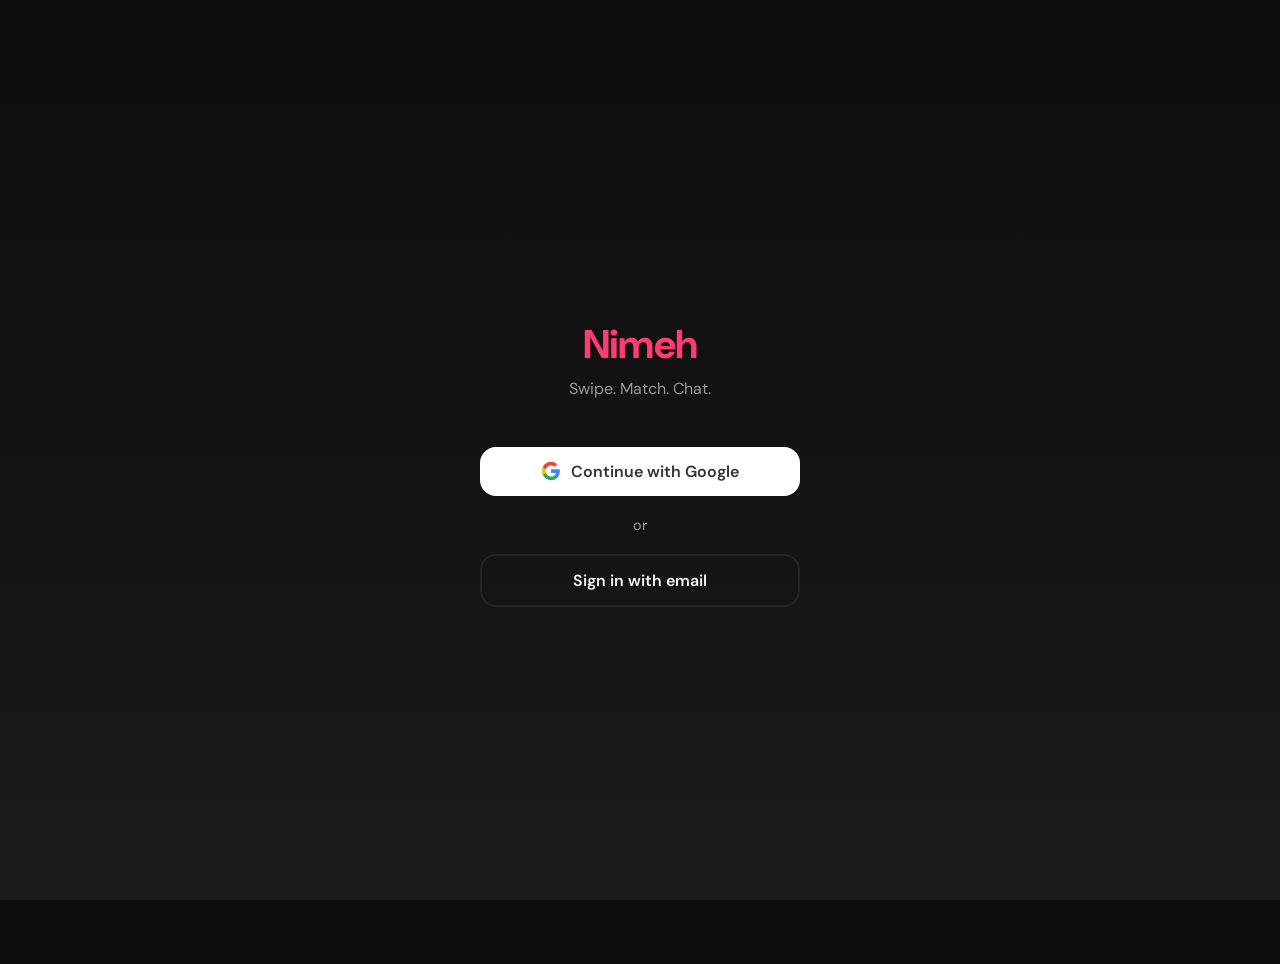
==== index.html @ 1faec0a6 "Update index.html" ====
<!DOCTYPE html>
<html lang="en">
<head>
  <meta charset="UTF-8" />
  <meta name="viewport" content="width=device-width, initial-scale=1.0, maximum-scale=1.0, user-scalable=no" />
  <meta name="theme-color" content="#fe3c72" />
  <title>Nimeh â€” Dating</title>
  <link rel="preconnect" href="https://fonts.googleapis.com" />
  <link rel="preconnect" href="https://fonts.gstatic.com" crossorigin />
  <link href="https://fonts.googleapis.com/css2?family=DM+Sans:wght@400;500;600;700&display=swap" rel="stylesheet" />
  <link rel="stylesheet" href="css/styles.css" />
</head>
<body>
  <!-- Auth screens (shown when not logged in) -->
  <div id="auth-screen" class="screen active">
    <div class="auth-hero">
      <div class="logo">Nimeh</div>
      <p class="tagline">Swipe. Match. Chat.</p>
    </div>
    <div class="auth-actions">
      <button id="btn-google" class="btn btn-google">
        <span class="icon-google"></span> Continue with Google
      </button>
      <div class="divider">or</div>
      <button id="btn-email-toggle" class="btn btn-outline">Sign in with email</button>
      <div id="email-form" class="email-form hidden">
        <input type="email" id="input-email" placeholder="Email" autocomplete="email" />
        <input type="password" id="input-password" placeholder="Password" autocomplete="current-password" />
        <button id="btn-signin" class="btn btn-primary">Sign in</button>
        <button id="btn-signup" class="btn btn-secondary">Create account</button>
      </div>
    </div>
  </div>

  <!-- Main app (shown when logged in) -->
  <div id="app-screen" class="screen">
    <main id="main-content" class="main-content">
      <!-- Home / Discover -->
      <section id="view-discover" class="view active">
        <header class="view-header">
          <h1>Discover</h1>
        </header>
        <div id="discover-stack" class="card-stack"></div>
        <div id="discover-empty" class="empty-state hidden">
          <p>No more profiles right now. Check back later!</p>
        </div>
        <div class="action-buttons">
          <button id="btn-skip" class="btn-circle btn-skip" title="Skip">âœ•</button>
          <button id="btn-superlike" class="btn-circle btn-superlike" title="Super Like">â­</button>
          <button id="btn-like" class="btn-circle btn-like" title="Like">â¤ï¸</button>
        </div>
      </section>

      <!-- Matches -->
      <section id="view-matches" class="view">
        <header class="view-header">
          <h1>Matches</h1>
        </header>
        <div id="matches-list" class="matches-list"></div>
        <div id="matches-empty" class="empty-state">
          <p>Your matches will appear here.</p>
        </div>
      </section>

      <!-- Chat -->
      <section id="view-chat" class="view">
        <header class="view-header chat-header">
          <button id="chat-back" class="btn-back hidden">â†</button>
          <h1 id="chat-title">Chat</h1>
        </header>
        <div id="chat-list-container" class="chat-list-container">
          <div id="chat-list" class="chat-list"></div>
          <div id="chat-list-empty" class="empty-state">
            <p>Start a conversation from Matches.</p>
          </div>
        </div>
        <div id="chat-room" class="chat-room hidden">
          <div id="chat-messages" class="chat-messages"></div>
          <div class="chat-input-wrap">
            <input type="text" id="chat-input" placeholder="Type a message..." maxlength="500" />
            <button id="chat-send" class="btn-send">Send</button>
          </div>
        </div>
      </section>

      <!-- Profile -->
      <section id="view-profile" class="view">
        <header class="view-header">
          <h1>Profile</h1>
        </header>
        <div id="profile-content" class="profile-content">
          <div class="profile-photo-wrap">
            <img id="profile-photo" src="" alt="Your photo" />
            <button id="btn-edit-photo" class="btn-edit-photo">Edit photo</button>
          </div>
          <div class="profile-info">
            <h2 id="profile-name">â€”</h2>
            <p id="profile-age">â€”</p>
            <p id="profile-bio" class="profile-bio">â€”</p>
            <div id="profile-interests" class="profile-interests"></div>
          </div>
          <button id="btn-edit-profile" class="btn btn-outline">Edit profile</button>
          <button id="btn-signout" class="btn btn-ghost">Sign out</button>
        </div>
        <div id="edit-profile-modal" class="modal hidden">
          <div class="modal-content">
            <h3>Edit profile</h3>
            <input type="text" id="edit-displayName" placeholder="Display name" />
            <input type="number" id="edit-age" placeholder="Age" min="18" max="120" />
            <textarea id="edit-bio" placeholder="Bio" rows="4"></textarea>
            <input type="text" id="edit-interests" placeholder="Interests (comma separated)" />
            <div class="modal-actions">
              <button id="edit-cancel" class="btn btn-ghost">Cancel</button>
              <button id="edit-save" class="btn btn-primary">Save</button>
            </div>
          </div>
        </div>
      </section>
    </main>

    <nav class="bottom-nav">
      <button data-view="discover" class="nav-item active" title="Discover">
        <span class="nav-icon">ðŸ”¥</span>
        <span class="nav-label">Discover</span>
      </button>
      <button data-view="matches" class="nav-item" title="Matches">
        <span class="nav-icon">ðŸ’¬</span>
        <span class="nav-label">Matches</span>
      </button>
      <button data-view="chat" class="nav-item" title="Chat">
        <span class="nav-icon">âœ‰ï¸</span>
        <span class="nav-label">Chat</span>
      </button>
      <button data-view="profile" class="nav-item" title="Profile">
        <span class="nav-icon">ðŸ‘¤</span>
        <span class="nav-label">Profile</span>
      </button>
    </nav>
  </div>

  <!-- Match popup -->
  <div id="match-popup" class="match-popup hidden">
    <div class="match-popup-content">
      <h2>It's a Match!</h2>
      <p id="match-popup-name">â€”</p>
      <button id="match-popup-close" class="btn btn-primary">Say hi</button>
    </div>
  </div>

  <!-- Toast for notifications -->
  <div id="toast" class="toast hidden"></div>

  <input type="file" id="photo-input" accept="image/*" class="hidden" />

  <script type="module" src="js/app.js"></script>
</body>
</html>
---- css/styles.css ----
/* Nimeh — Mobile-first dating app */
:root {
  --primary: #fe3c72;
  --primary-dark: #e62e5f;
  --superlike: #00d4ff;
  --bg: #0d0d0d;
  --surface: #1a1a1a;
  --surface-2: #252525;
  --text: #f5f5f5;
  --text-muted: #999;
  --radius: 16px;
  --radius-sm: 12px;
  --shadow: 0 4px 24px rgba(0,0,0,0.4);
  --nav-height: 64px;
  --safe-bottom: env(safe-area-inset-bottom, 0);
}

* {
  box-sizing: border-box;
  margin: 0;
  padding: 0;
}

html, body {
  height: 100%;
  font-family: 'DM Sans', -apple-system, BlinkMacSystemFont, sans-serif;
  background: var(--bg);
  color: var(--text);
  -webkit-font-smoothing: antialiased;
  overflow-x: hidden;
  touch-action: pan-y pinch-zoom;
}

body {
  padding-bottom: calc(var(--nav-height) + var(--safe-bottom));
}

/* Screens */
.screen {
  display: none;
  min-height: 100vh;
  flex-direction: column;
}
.screen.active {
  display: flex;
}

#app-screen.active {
  display: flex;
  flex-direction: column;
}

.main-content {
  flex: 1;
  overflow: hidden;
  display: flex;
  flex-direction: column;
}

/* Views */
.view {
  display: none;
  flex: 1;
  flex-direction: column;
  overflow: hidden;
  padding: 0 16px;
}
.view.active {
  display: flex;
}

.view-header {
  padding: 16px 0 12px;
  flex-shrink: 0;
}
.view-header h1 {
  font-size: 1.5rem;
  font-weight: 700;
}
.chat-header {
  display: flex;
  align-items: center;
  gap: 8px;
}
.btn-back {
  background: none;
  border: none;
  color: var(--text);
  font-size: 1.25rem;
  padding: 8px;
  cursor: pointer;
}

/* Auth */
#auth-screen {
  min-height: 100vh;
  padding: 48px 24px 24px;
  justify-content: center;
  align-items: center;
  background: linear-gradient(180deg, var(--bg) 0%, var(--surface) 100%);
}
.auth-hero {
  text-align: center;
  margin-bottom: 48px;
}
.logo {
  font-size: 2.5rem;
  font-weight: 700;
  color: var(--primary);
  letter-spacing: -0.02em;
}
.tagline {
  color: var(--text-muted);
  margin-top: 8px;
  font-size: 1rem;
}
.auth-actions {
  width: 100%;
  max-width: 320px;
}
.btn {
  width: 100%;
  padding: 14px 20px;
  border-radius: var(--radius);
  font-size: 1rem;
  font-weight: 600;
  border: none;
  cursor: pointer;
  transition: transform 0.1s, opacity 0.2s;
  font-family: inherit;
}
.btn:active {
  transform: scale(0.98);
}
.btn-google {
  background: #fff;
  color: #333;
  display: flex;
  align-items: center;
  justify-content: center;
  gap: 10px;
}
.icon-google {
  width: 20px;
  height: 20px;
  background: url("data:image/svg+xml,%3Csvg xmlns='http://www.w3.org/2000/svg' viewBox='0 0 24 24'%3E%3Cpath fill='%234285F4' d='M22.56 12.25c0-.78-.07-1.53-.2-2.25H12v4.26h5.92c-.26 1.37-1.04 2.53-2.21 3.31v2.77h3.57c2.08-1.92 3.28-4.74 3.28-8.09z'/%3E%3Cpath fill='%2334A853' d='M12 23c2.97 0 5.46-.98 7.28-2.66l-3.57-2.77c-.98.66-2.23 1.06-3.71 1.06-2.86 0-5.29-1.93-6.16-4.53H2.18v2.84C3.99 20.53 7.7 23 12 23z'/%3E%3Cpath fill='%23FBBC05' d='M5.84 14.09c-.22-.66-.35-1.36-.35-2.09s.13-1.43.35-2.09V7.07H2.18C1.43 8.55 1 10.22 1 12s.43 3.45 1.18 4.93l2.85-2.22.81-.62z'/%3E%3Cpath fill='%23EA4335' d='M12 5.38c1.62 0 3.06.56 4.21 1.64l3.15-3.15C17.45 2.09 14.97 1 12 1 7.7 1 3.99 3.47 2.18 7.07l3.66 2.84c.87-2.6 3.3-4.53 6.16-4.53z'/%3E%3C/svg%3E") center/contain no-repeat;
}
.btn-outline {
  background: transparent;
  color: var(--text);
  border: 2px solid var(--surface-2);
}
.btn-primary {
  background: var(--primary);
  color: #fff;
}
.btn-secondary {
  background: var(--surface-2);
  color: var(--text);
  margin-top: 8px;
}
.btn-ghost {
  background: transparent;
  color: var(--text-muted);
  margin-top: 12px;
}
.divider {
  text-align: center;
  color: var(--text-muted);
  margin: 20px 0;
  font-size: 0.9rem;
}
.email-form {
  display: flex;
  flex-direction: column;
  gap: 10px;
  margin-top: 12px;
}
.email-form input {
  padding: 14px 16px;
  border-radius: var(--radius-sm);
  border: 1px solid var(--surface-2);
  background: var(--surface);
  color: var(--text);
  font-size: 1rem;
  font-family: inherit;
}
.email-form input::placeholder {
  color: var(--text-muted);
}
.hidden {
  display: none !important;
}

/* Discover — card stack */
.card-stack {
  flex: 1;
  position: relative;
  min-height: 380px;
  margin: 0 -8px;
}
.discover-card {
  position: absolute;
  left: 50%;
  top: 0;
  transform: translateX(-50%);
  width: calc(100% - 16px);
  max-width: 340px;
  height: 420px;
  border-radius: var(--radius);
  overflow: hidden;
  background: var(--surface);
  box-shadow: var(--shadow);
  transition: transform 0.2s ease, opacity 0.2s ease;
  cursor: grab;
  user-select: none;
  touch-action: none;
}
.discover-card:active {
  cursor: grabbing;
}
.discover-card.swipe-left {
  transform: translateX(-120%) rotate(-15deg);
  opacity: 0;
}
.discover-card.swipe-right {
  transform: translateX(120%) rotate(15deg);
  opacity: 0;
}
.discover-card .card-photo {
  width: 100%;
  height: 100%;
  object-fit: cover;
  background: var(--surface-2);
}
.discover-card .card-gradient {
  position: absolute;
  bottom: 0;
  left: 0;
  right: 0;
  height: 50%;
  background: linear-gradient(transparent, rgba(0,0,0,0.85));
  pointer-events: none;
}
.discover-card .card-info {
  position: absolute;
  bottom: 20px;
  left: 16px;
  right: 16px;
  color: #fff;
}
.discover-card .card-name {
  font-size: 1.4rem;
  font-weight: 700;
}
.discover-card .card-meta {
  font-size: 0.9rem;
  opacity: 0.9;
  margin-top: 4px;
}
.overlay-like, .overlay-skip {
  position: absolute;
  top: 24px;
  font-size: 3rem;
  font-weight: 800;
  text-transform: uppercase;
  letter-spacing: 4px;
  opacity: 0;
  transition: opacity 0.15s;
  pointer-events: none;
}
.overlay-like {
  left: 24px;
  color: #4ade80;
  text-shadow: 0 0 20px rgba(74,222,128,0.5);
}
.overlay-skip {
  right: 24px;
  color: #f87171;
  text-shadow: 0 0 20px rgba(248,113,113,0.5);
}
.discover-card.dragging-right .overlay-like { opacity: 0.9; }
.discover-card.dragging-left .overlay-skip { opacity: 0.9; }

.empty-state {
  flex: 1;
  display: flex;
  align-items: center;
  justify-content: center;
  padding: 24px;
  color: var(--text-muted);
  text-align: center;
}

/* Action buttons */
.action-buttons {
  display: flex;
  justify-content: center;
  align-items: center;
  gap: 24px;
  padding: 20px 0 24px;
  flex-shrink: 0;
}
.btn-circle {
  width: 64px;
  height: 64px;
  border-radius: 50%;
  border: none;
  font-size: 1.6rem;
  cursor: pointer;
  transition: transform 0.1s;
  display: flex;
  align-items: center;
  justify-content: center;
  box-shadow: var(--shadow);
}
.btn-circle:active {
  transform: scale(0.92);
}
.btn-skip {
  background: #fff;
  color: #f87171;
  box-shadow: 0 2px 12px rgba(248,113,113,0.3);
}
.btn-superlike {
  background: var(--superlike);
  color: #000;
  font-size: 1.8rem;
  width: 56px;
  height: 56px;
}
.btn-like {
  background: var(--primary);
  color: #fff;
  box-shadow: 0 2px 12px rgba(254,60,114,0.4);
}

/* Matches list */
.matches-list {
  flex: 1;
  overflow-y: auto;
  display: flex;
  flex-direction: column;
  gap: 12px;
  padding-bottom: 16px;
}
.match-item {
  display: flex;
  align-items: center;
  gap: 14px;
  padding: 12px;
  background: var(--surface);
  border-radius: var(--radius-sm);
  cursor: pointer;
  transition: background 0.2s;
}
.match-item:active {
  background: var(--surface-2);
}
.match-item img {
  width: 56px;
  height: 56px;
  border-radius: 50%;
  object-fit: cover;
  background: var(--surface-2);
}
.match-item .match-name {
  font-weight: 600;
  font-size: 1rem;
}
.match-item .match-time {
  font-size: 0.85rem;
  color: var(--text-muted);
  margin-top: 2px;
}

/* Chat */
.chat-list-container, .chat-room {
  flex: 1;
  display: flex;
  flex-direction: column;
  overflow: hidden;
}
.chat-list {
  flex: 1;
  overflow-y: auto;
  display: flex;
  flex-direction: column;
  gap: 8px;
  padding-bottom: 16px;
}
.chat-item {
  display: flex;
  align-items: center;
  gap: 12px;
  padding: 12px;
  background: var(--surface);
  border-radius: var(--radius-sm);
  cursor: pointer;
}
.chat-item img {
  width: 48px;
  height: 48px;
  border-radius: 50%;
  object-fit: cover;
}
.chat-item .chat-preview {
  flex: 1;
  min-width: 0;
}
.chat-item .chat-preview-name {
  font-weight: 600;
}
.chat-item .chat-preview-msg {
  font-size: 0.9rem;
  color: var(--text-muted);
  white-space: nowrap;
  overflow: hidden;
  text-overflow: ellipsis;
}
.chat-messages {
  flex: 1;
  overflow-y: auto;
  padding: 16px;
  display: flex;
  flex-direction: column;
  gap: 12px;
}
.msg {
  max-width: 80%;
  padding: 10px 14px;
  border-radius: 18px;
  font-size: 0.95rem;
  word-break: break-word;
}
.msg.sent {
  align-self: flex-end;
  background: var(--primary);
  color: #fff;
}
.msg.received {
  align-self: flex-start;
  background: var(--surface-2);
}
.msg .msg-time {
  font-size: 0.75rem;
  opacity: 0.8;
  margin-top: 4px;
}
.chat-input-wrap {
  display: flex;
  gap: 8px;
  padding: 12px 0;
  flex-shrink: 0;
}
.chat-input-wrap input {
  flex: 1;
  padding: 12px 16px;
  border-radius: 24px;
  border: 1px solid var(--surface-2);
  background: var(--surface);
  color: var(--text);
  font-size: 1rem;
  font-family: inherit;
}
.btn-send {
  padding: 12px 20px;
  border-radius: 24px;
  border: none;
  background: var(--primary);
  color: #fff;
  font-weight: 600;
  cursor: pointer;
  font-family: inherit;
}

/* Profile */
.profile-content {
  flex: 1;
  overflow-y: auto;
  padding-bottom: 24px;
}
.profile-photo-wrap {
  position: relative;
  width: 140px;
  height: 140px;
  margin: 0 auto 20px;
}
.profile-photo-wrap img {
  width: 100%;
  height: 100%;
  border-radius: 50%;
  object-fit: cover;
  background: var(--surface-2);
}
.btn-edit-photo {
  position: absolute;
  bottom: 0;
  right: 0;
  width: 40px;
  height: 40px;
  border-radius: 50%;
  border: 2px solid var(--bg);
  background: var(--primary);
  color: #fff;
  font-size: 1rem;
  cursor: pointer;
  display: flex;
  align-items: center;
  justify-content: center;
}
.profile-info {
  text-align: center;
  margin-bottom: 24px;
}
.profile-info h2 {
  font-size: 1.5rem;
  font-weight: 700;
}
.profile-info #profile-age {
  color: var(--text-muted);
  margin-top: 4px;
}
.profile-bio {
  margin-top: 12px;
  color: var(--text-muted);
  line-height: 1.5;
  max-width: 320px;
  margin-left: auto;
  margin-right: auto;
}
.profile-interests {
  display: flex;
  flex-wrap: wrap;
  gap: 8px;
  justify-content: center;
  margin-top: 16px;
}
.profile-interests .tag {
  padding: 6px 12px;
  background: var(--surface-2);
  border-radius: 20px;
  font-size: 0.9rem;
  color: var(--text-muted);
}

/* Modal */
.modal {
  position: fixed;
  inset: 0;
  background: rgba(0,0,0,0.7);
  display: flex;
  align-items: flex-end;
  justify-content: center;
  z-index: 100;
  padding: 0;
}
.modal-content {
  background: var(--surface);
  width: 100%;
  max-height: 85vh;
  overflow-y: auto;
  border-radius: var(--radius) var(--radius) 0 0;
  padding: 24px;
}
.modal-content h3 {
  margin-bottom: 20px;
  font-size: 1.25rem;
}
.modal-content input,
.modal-content textarea {
  width: 100%;
  padding: 12px 16px;
  margin-bottom: 12px;
  border-radius: var(--radius-sm);
  border: 1px solid var(--surface-2);
  background: var(--bg);
  color: var(--text);
  font-size: 1rem;
  font-family: inherit;
}
.modal-content textarea {
  resize: vertical;
  min-height: 80px;
}
.modal-actions {
  display: flex;
  gap: 12px;
  margin-top: 20px;
}
.modal-actions .btn {
  flex: 1;
}

/* Bottom nav */
.bottom-nav {
  position: fixed;
  bottom: 0;
  left: 0;
  right: 0;
  height: calc(var(--nav-height) + var(--safe-bottom));
  padding-bottom: var(--safe-bottom);
  background: var(--surface);
  border-top: 1px solid var(--surface-2);
  display: flex;
  justify-content: space-around;
  align-items: center;
  z-index: 50;
}
.nav-item {
  display: flex;
  flex-direction: column;
  align-items: center;
  gap: 4px;
  background: none;
  border: none;
  color: var(--text-muted);
  font-size: 0.75rem;
  cursor: pointer;
  padding: 8px 16px;
  font-family: inherit;
  transition: color 0.2s;
}
.nav-item.active {
  color: var(--primary);
}
.nav-icon {
  font-size: 1.4rem;
}

/* Match popup */
.match-popup {
  position: fixed;
  inset: 0;
  background: rgba(0,0,0,0.85);
  display: flex;
  align-items: center;
  justify-content: center;
  z-index: 200;
  padding: 24px;
}
.match-popup-content {
  background: var(--surface);
  padding: 32px;
  border-radius: var(--radius);
  text-align: center;
  max-width: 320px;
  width: 100%;
}
.match-popup-content h2 {
  color: var(--primary);
  font-size: 1.75rem;
  margin-bottom: 8px;
}
.match-popup-content p {
  color: var(--text-muted);
  margin-bottom: 24px;
}
.match-popup-content .btn {
  width: 100%;
}

/* Toast */
.toast {
  position: fixed;
  bottom: calc(var(--nav-height) + 24px + var(--safe-bottom));
  left: 50%;
  transform: translateX(-50%);
  background: var(--surface-2);
  color: var(--text);
  padding: 12px 20px;
  border-radius: var(--radius-sm);
  font-size: 0.9rem;
  z-index: 300;
  box-shadow: var(--shadow);
  transition: opacity 0.2s;
}
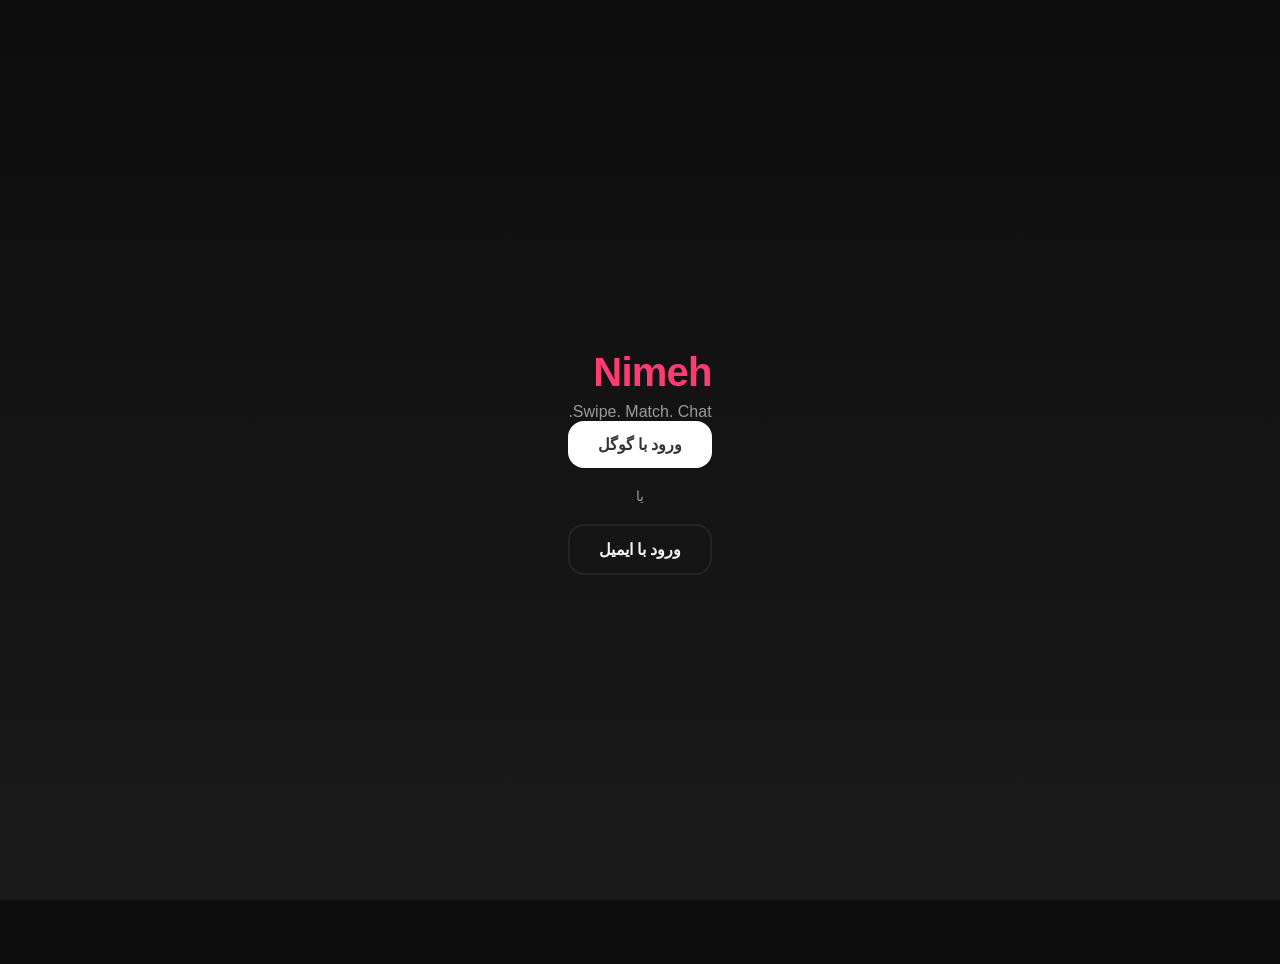
==== commit 3d18ae39: "Update index.html" ====
--- a/index.html
+++ b/index.html
@@ -1,158 +1,115 @@
 <!DOCTYPE html>
-<html lang="en">
+<html lang="fa" dir="rtl">
 <head>
-  <meta charset="UTF-8" />
-  <meta name="viewport" content="width=device-width, initial-scale=1.0, maximum-scale=1.0, user-scalable=no" />
-  <meta name="theme-color" content="#fe3c72" />
-  <title>Nimeh â€” Dating</title>
-  <link rel="preconnect" href="https://fonts.googleapis.com" />
-  <link rel="preconnect" href="https://fonts.gstatic.com" crossorigin />
-  <link href="https://fonts.googleapis.com/css2?family=DM+Sans:wght@400;500;600;700&display=swap" rel="stylesheet" />
-  <link rel="stylesheet" href="css/styles.css" />
+  <meta charset="UTF-8">
+  <meta name="viewport" content="width=device-width, initial-scale=1.0, maximum-scale=1.0, user-scalable=no">
+  <title>Nimeh - Dating App</title>
+  <link rel="stylesheet" href="css/styles.css">
+  <link href="https://fonts.googleapis.com/css2?family=Inter:wght@400;500;600;700&display=swap" rel="stylesheet">
 </head>
 <body>
-  <!-- Auth screens (shown when not logged in) -->
+  <!-- صفحه لاگین -->
   <div id="auth-screen" class="screen active">
-    <div class="auth-hero">
-      <div class="logo">Nimeh</div>
+    <div class="auth-container">
+      <h1 class="logo">Nimeh</h1>
       <p class="tagline">Swipe. Match. Chat.</p>
-    </div>
-    <div class="auth-actions">
-      <button id="btn-google" class="btn btn-google">
-        <span class="icon-google"></span> Continue with Google
-      </button>
-      <div class="divider">or</div>
-      <button id="btn-email-toggle" class="btn btn-outline">Sign in with email</button>
+      <button id="google-login" class="btn btn-google">ورود با گوگل</button>
+      <div class="divider">یا</div>
+      <button id="show-email-form" class="btn btn-outline">ورود با ایمیل</button>
       <div id="email-form" class="email-form hidden">
-        <input type="email" id="input-email" placeholder="Email" autocomplete="email" />
-        <input type="password" id="input-password" placeholder="Password" autocomplete="current-password" />
-        <button id="btn-signin" class="btn btn-primary">Sign in</button>
-        <button id="btn-signup" class="btn btn-secondary">Create account</button>
+        <input type="email" id="email" placeholder="ایمیل">
+        <input type="password" id="password" placeholder="رمز عبور">
+        <button id="email-login" class="btn btn-primary">ورود</button>
+        <button id="email-signup" class="btn btn-secondary">ثبت‌نام</button>
       </div>
     </div>
   </div>
 
-  <!-- Main app (shown when logged in) -->
+  <!-- صفحه اصلی اپلیکیشن -->
   <div id="app-screen" class="screen">
-    <main id="main-content" class="main-content">
-      <!-- Home / Discover -->
-      <section id="view-discover" class="view active">
-        <header class="view-header">
-          <h1>Discover</h1>
-        </header>
-        <div id="discover-stack" class="card-stack"></div>
-        <div id="discover-empty" class="empty-state hidden">
-          <p>No more profiles right now. Check back later!</p>
+    <div class="container">
+      <!-- صفحه کشف (سوایپ) -->
+      <div id="discover-view" class="view active">
+        <div id="card-stack" class="card-stack"></div>
+        <div id="discover-empty" class="empty-state hidden">پروفایل بیشتری وجود ندارد</div>
+        <div class="action-buttons">
+          <button class="action-btn skip" id="skip-btn">✕</button>
+          <button class="action-btn superlike" id="superlike-btn">⭐</button>
+          <button class="action-btn like" id="like-btn">❤️</button>
         </div>
-        <div class="action-buttons">
-          <button id="btn-skip" class="btn-circle btn-skip" title="Skip">âœ•</button>
-          <button id="btn-superlike" class="btn-circle btn-superlike" title="Super Like">â­</button>
-          <button id="btn-like" class="btn-circle btn-like" title="Like">â¤ï¸</button>
-        </div>
-      </section>
+      </div>
 
-      <!-- Matches -->
-      <section id="view-matches" class="view">
-        <header class="view-header">
-          <h1>Matches</h1>
-        </header>
+      <!-- صفحه matches -->
+      <div id="matches-view" class="view">
+        <h2>Matches</h2>
         <div id="matches-list" class="matches-list"></div>
-        <div id="matches-empty" class="empty-state">
-          <p>Your matches will appear here.</p>
-        </div>
-      </section>
+        <div id="matches-empty" class="empty-state">هنوز هیچ match ای ندارید</div>
+      </div>
 
-      <!-- Chat -->
-      <section id="view-chat" class="view">
-        <header class="view-header chat-header">
-          <button id="chat-back" class="btn-back hidden">â†</button>
-          <h1 id="chat-title">Chat</h1>
-        </header>
-        <div id="chat-list-container" class="chat-list-container">
-          <div id="chat-list" class="chat-list"></div>
-          <div id="chat-list-empty" class="empty-state">
-            <p>Start a conversation from Matches.</p>
+      <!-- صفحه چت -->
+      <div id="chat-view" class="view">
+        <div id="chat-list" class="chat-list"></div>
+        <div id="chat-room" class="chat-room hidden">
+          <div class="chat-header">
+            <button id="chat-back" class="back-btn">←</button>
+            <span id="chat-user-name"></span>
+          </div>
+          <div id="chat-messages" class="chat-messages"></div>
+          <div class="chat-input">
+            <input type="text" id="message-input" placeholder="پیام خود را بنویسید...">
+            <button id="send-btn">ارسال</button>
           </div>
         </div>
-        <div id="chat-room" class="chat-room hidden">
-          <div id="chat-messages" class="chat-messages"></div>
-          <div class="chat-input-wrap">
-            <input type="text" id="chat-input" placeholder="Type a message..." maxlength="500" />
-            <button id="chat-send" class="btn-send">Send</button>
-          </div>
+      </div>
+
+      <!-- صفحه پروفایل -->
+      <div id="profile-view" class="view">
+        <div class="profile-card">
+          <img id="profile-photo" class="profile-photo" src="images/default-avatar.png" alt="پروفایل">
+          <h2 id="profile-name">...</h2>
+          <p id="profile-age"></p>
+          <p id="profile-bio"></p>
+          <div id="profile-interests" class="interests"></div>
+          <button id="edit-profile-btn" class="btn btn-outline">ویرایش پروفایل</button>
+          <button id="logout-btn" class="btn btn-ghost">خروج</button>
         </div>
-      </section>
-
-      <!-- Profile -->
-      <section id="view-profile" class="view">
-        <header class="view-header">
-          <h1>Profile</h1>
-        </header>
-        <div id="profile-content" class="profile-content">
-          <div class="profile-photo-wrap">
-            <img id="profile-photo" src="" alt="Your photo" />
-            <button id="btn-edit-photo" class="btn-edit-photo">Edit photo</button>
-          </div>
-          <div class="profile-info">
-            <h2 id="profile-name">â€”</h2>
-            <p id="profile-age">â€”</p>
-            <p id="profile-bio" class="profile-bio">â€”</p>
-            <div id="profile-interests" class="profile-interests"></div>
-          </div>
-          <button id="btn-edit-profile" class="btn btn-outline">Edit profile</button>
-          <button id="btn-signout" class="btn btn-ghost">Sign out</button>
-        </div>
-        <div id="edit-profile-modal" class="modal hidden">
-          <div class="modal-content">
-            <h3>Edit profile</h3>
-            <input type="text" id="edit-displayName" placeholder="Display name" />
-            <input type="number" id="edit-age" placeholder="Age" min="18" max="120" />
-            <textarea id="edit-bio" placeholder="Bio" rows="4"></textarea>
-            <input type="text" id="edit-interests" placeholder="Interests (comma separated)" />
-            <div class="modal-actions">
-              <button id="edit-cancel" class="btn btn-ghost">Cancel</button>
-              <button id="edit-save" class="btn btn-primary">Save</button>
-            </div>
-          </div>
-        </div>
-      </section>
-    </main>
+      </div>
+    </div>
 
     <nav class="bottom-nav">
-      <button data-view="discover" class="nav-item active" title="Discover">
-        <span class="nav-icon">ðŸ”¥</span>
-        <span class="nav-label">Discover</span>
-      </button>
-      <button data-view="matches" class="nav-item" title="Matches">
-        <span class="nav-icon">ðŸ’¬</span>
-        <span class="nav-label">Matches</span>
-      </button>
-      <button data-view="chat" class="nav-item" title="Chat">
-        <span class="nav-icon">âœ‰ï¸</span>
-        <span class="nav-label">Chat</span>
-      </button>
-      <button data-view="profile" class="nav-item" title="Profile">
-        <span class="nav-icon">ðŸ‘¤</span>
-        <span class="nav-label">Profile</span>
-      </button>
+      <button data-view="discover" class="nav-btn active">🔥 کشف</button>
+      <button data-view="matches" class="nav-btn">💬 matches</button>
+      <button data-view="chat" class="nav-btn">✉️ چت</button>
+      <button data-view="profile" class="nav-btn">👤 پروفایل</button>
     </nav>
   </div>
 
-  <!-- Match popup -->
-  <div id="match-popup" class="match-popup hidden">
-    <div class="match-popup-content">
-      <h2>It's a Match!</h2>
-      <p id="match-popup-name">â€”</p>
-      <button id="match-popup-close" class="btn btn-primary">Say hi</button>
+  <!-- مودال ویرایش پروفایل -->
+  <div id="edit-modal" class="modal hidden">
+    <div class="modal-content">
+      <h3>ویرایش پروفایل</h3>
+      <input type="text" id="edit-name" placeholder="نام">
+      <input type="number" id="edit-age" placeholder="سن">
+      <textarea id="edit-bio" placeholder="بیوگرافی" rows="3"></textarea>
+      <input type="text" id="edit-interests" placeholder="علاقه‌مندی‌ها (با کاما جدا کنید)">
+      <input type="file" id="edit-photo" accept="image/*">
+      <div class="modal-buttons">
+        <button id="edit-cancel" class="btn btn-ghost">انصراف</button>
+        <button id="edit-save" class="btn btn-primary">ذخیره</button>
+      </div>
     </div>
   </div>
 
-  <!-- Toast for notifications -->
-  <div id="toast" class="toast hidden"></div>
-
-  <input type="file" id="photo-input" accept="image/*" class="hidden" />
+  <!-- پاپ‌آپ match -->
+  <div id="match-popup" class="match-popup hidden">
+    <div class="match-content">
+      <h2>تبریک! ❤️</h2>
+      <p>شما با <span id="match-name"></span> match شدید!</p>
+      <img id="match-photo" src="" alt="">
+      <button id="match-close" class="btn btn-primary">ارسال پیام</button>
+    </div>
+  </div>
 
   <script type="module" src="js/app.js"></script>
 </body>
 </html>
-
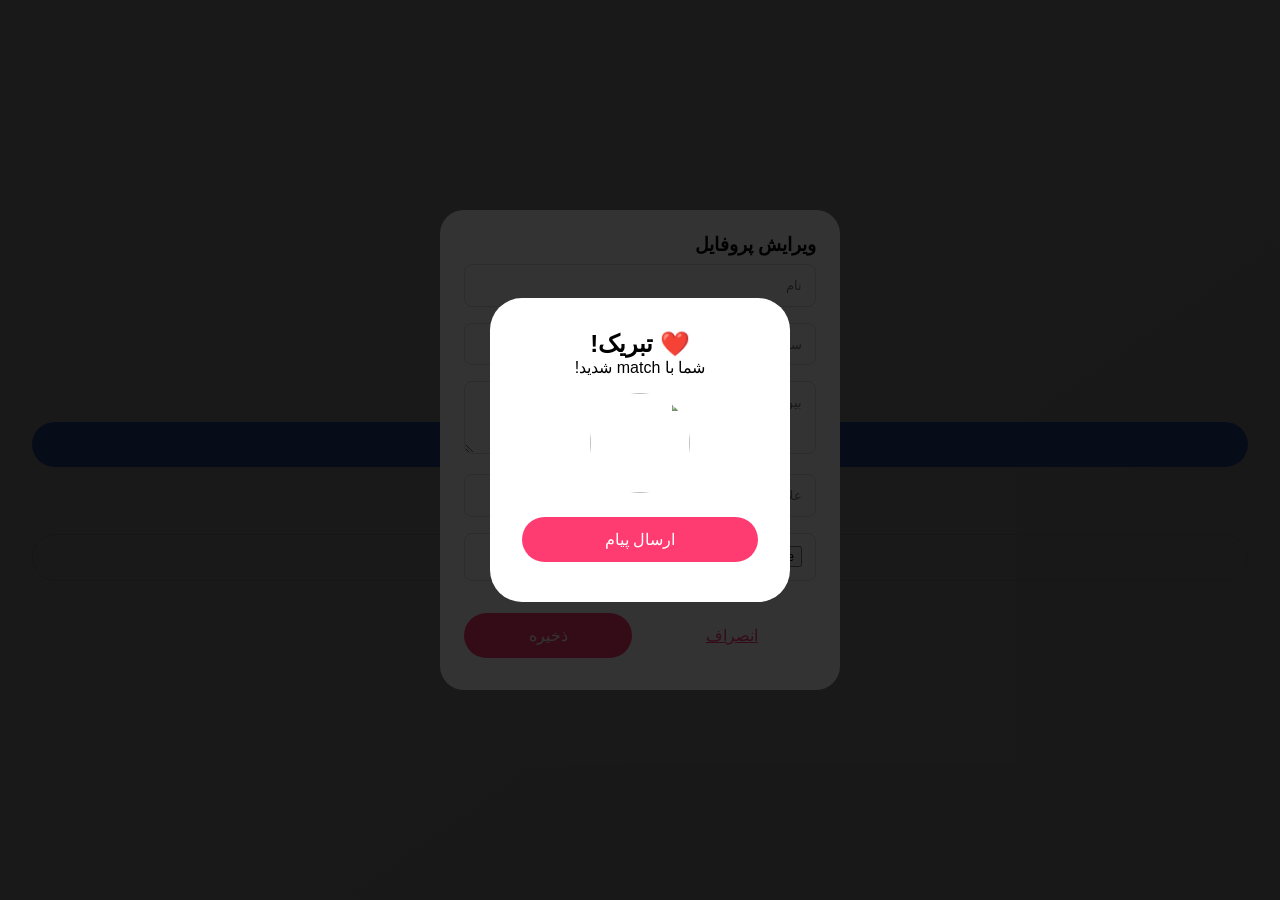
==== commit 1fdc8669: "Update index.html" ====
--- a/index.html
+++ b/index.html
@@ -8,108 +8,109 @@
   <link href="https://fonts.googleapis.com/css2?family=Inter:wght@400;500;600;700&display=swap" rel="stylesheet">
 </head>
 <body>
-  <!-- صفحه لاگین -->
-  <div id="auth-screen" class="screen active">
-    <div class="auth-container">
-      <h1 class="logo">Nimeh</h1>
-      <p class="tagline">Swipe. Match. Chat.</p>
-      <button id="google-login" class="btn btn-google">ورود با گوگل</button>
-      <div class="divider">یا</div>
-      <button id="show-email-form" class="btn btn-outline">ورود با ایمیل</button>
-      <div id="email-form" class="email-form hidden">
-        <input type="email" id="email" placeholder="ایمیل">
-        <input type="password" id="password" placeholder="رمز عبور">
-        <button id="email-login" class="btn btn-primary">ورود</button>
-        <button id="email-signup" class="btn btn-secondary">ثبت‌نام</button>
+
+<!-- صفحه لاگین -->
+<div id="auth-screen" class="screen active">
+  <div class="auth-container">
+    <h1 class="logo">Nimeh</h1>
+    <p class="tagline">Swipe. Match. Chat.</p>
+    <button id="google-login" class="btn btn-google">ورود با گوگل</button>
+    <div class="divider">یا</div>
+    <button id="show-email-form" class="btn btn-outline">ورود با ایمیل</button>
+    <div id="email-form" class="email-form hidden">
+      <input type="email" id="email" placeholder="ایمیل">
+      <input type="password" id="password" placeholder="رمز عبور">
+      <button id="email-login" class="btn btn-primary">ورود</button>
+      <button id="email-signup" class="btn btn-secondary">ثبت‌نام</button>
+    </div>
+  </div>
+</div>
+
+<!-- صفحه اصلی اپلیکیشن -->
+<div id="app-screen" class="screen">
+  <div class="container">
+    <!-- صفحه کشف (سوایپ) -->
+    <div id="discover-view" class="view active">
+      <div id="card-stack" class="card-stack"></div>
+      <div id="discover-empty" class="empty-state hidden">پروفایل بیشتری وجود ندارد</div>
+      <div class="action-buttons">
+        <button class="action-btn skip" id="skip-btn">✕</button>
+        <button class="action-btn superlike" id="superlike-btn">⭐</button>
+        <button class="action-btn like" id="like-btn">❤️</button>
+      </div>
+    </div>
+
+    <!-- صفحه matches -->
+    <div id="matches-view" class="view">
+      <h2>Matches</h2>
+      <div id="matches-list" class="matches-list"></div>
+      <div id="matches-empty" class="empty-state">هنوز هیچ match ای ندارید</div>
+    </div>
+
+    <!-- صفحه چت -->
+    <div id="chat-view" class="view">
+      <div id="chat-list" class="chat-list"></div>
+      <div id="chat-room" class="chat-room hidden">
+        <div class="chat-header">
+          <button id="chat-back" class="back-btn">←</button>
+          <span id="chat-user-name"></span>
+        </div>
+        <div id="chat-messages" class="chat-messages"></div>
+        <div class="chat-input">
+          <input type="text" id="message-input" placeholder="پیام خود را بنویسید...">
+          <button id="send-btn">ارسال</button>
+        </div>
+      </div>
+    </div>
+
+    <!-- صفحه پروفایل -->
+    <div id="profile-view" class="view">
+      <div class="profile-card">
+        <img id="profile-photo" class="profile-photo" src="images/default-avatar.png" alt="پروفایل">
+        <h2 id="profile-name">...</h2>
+        <p id="profile-age"></p>
+        <p id="profile-bio"></p>
+        <div id="profile-interests" class="interests"></div>
+        <button id="edit-profile-btn" class="btn btn-outline">ویرایش پروفایل</button>
+        <button id="logout-btn" class="btn btn-ghost">خروج</button>
       </div>
     </div>
   </div>
 
-  <!-- صفحه اصلی اپلیکیشن -->
-  <div id="app-screen" class="screen">
-    <div class="container">
-      <!-- صفحه کشف (سوایپ) -->
-      <div id="discover-view" class="view active">
-        <div id="card-stack" class="card-stack"></div>
-        <div id="discover-empty" class="empty-state hidden">پروفایل بیشتری وجود ندارد</div>
-        <div class="action-buttons">
-          <button class="action-btn skip" id="skip-btn">✕</button>
-          <button class="action-btn superlike" id="superlike-btn">⭐</button>
-          <button class="action-btn like" id="like-btn">❤️</button>
-        </div>
-      </div>
+  <nav class="bottom-nav">
+    <button data-view="discover" class="nav-btn active">🔥 کشف</button>
+    <button data-view="matches" class="nav-btn">💬 matches</button>
+    <button data-view="chat" class="nav-btn">✉️ چت</button>
+    <button data-view="profile" class="nav-btn">👤 پروفایل</button>
+  </nav>
+</div>
 
-      <!-- صفحه matches -->
-      <div id="matches-view" class="view">
-        <h2>Matches</h2>
-        <div id="matches-list" class="matches-list"></div>
-        <div id="matches-empty" class="empty-state">هنوز هیچ match ای ندارید</div>
-      </div>
-
-      <!-- صفحه چت -->
-      <div id="chat-view" class="view">
-        <div id="chat-list" class="chat-list"></div>
-        <div id="chat-room" class="chat-room hidden">
-          <div class="chat-header">
-            <button id="chat-back" class="back-btn">←</button>
-            <span id="chat-user-name"></span>
-          </div>
-          <div id="chat-messages" class="chat-messages"></div>
-          <div class="chat-input">
-            <input type="text" id="message-input" placeholder="پیام خود را بنویسید...">
-            <button id="send-btn">ارسال</button>
-          </div>
-        </div>
-      </div>
-
-      <!-- صفحه پروفایل -->
-      <div id="profile-view" class="view">
-        <div class="profile-card">
-          <img id="profile-photo" class="profile-photo" src="images/default-avatar.png" alt="پروفایل">
-          <h2 id="profile-name">...</h2>
-          <p id="profile-age"></p>
-          <p id="profile-bio"></p>
-          <div id="profile-interests" class="interests"></div>
-          <button id="edit-profile-btn" class="btn btn-outline">ویرایش پروفایل</button>
-          <button id="logout-btn" class="btn btn-ghost">خروج</button>
-        </div>
-      </div>
-    </div>
-
-    <nav class="bottom-nav">
-      <button data-view="discover" class="nav-btn active">🔥 کشف</button>
-      <button data-view="matches" class="nav-btn">💬 matches</button>
-      <button data-view="chat" class="nav-btn">✉️ چت</button>
-      <button data-view="profile" class="nav-btn">👤 پروفایل</button>
-    </nav>
-  </div>
-
-  <!-- مودال ویرایش پروفایل -->
-  <div id="edit-modal" class="modal hidden">
-    <div class="modal-content">
-      <h3>ویرایش پروفایل</h3>
-      <input type="text" id="edit-name" placeholder="نام">
-      <input type="number" id="edit-age" placeholder="سن">
-      <textarea id="edit-bio" placeholder="بیوگرافی" rows="3"></textarea>
-      <input type="text" id="edit-interests" placeholder="علاقه‌مندی‌ها (با کاما جدا کنید)">
-      <input type="file" id="edit-photo" accept="image/*">
-      <div class="modal-buttons">
-        <button id="edit-cancel" class="btn btn-ghost">انصراف</button>
-        <button id="edit-save" class="btn btn-primary">ذخیره</button>
-      </div>
+<!-- مودال ویرایش پروفایل -->
+<div id="edit-modal" class="modal hidden">
+  <div class="modal-content">
+    <h3>ویرایش پروفایل</h3>
+    <input type="text" id="edit-name" placeholder="نام">
+    <input type="number" id="edit-age" placeholder="سن">
+    <textarea id="edit-bio" placeholder="بیوگرافی" rows="3"></textarea>
+    <input type="text" id="edit-interests" placeholder="علاقه‌مندی‌ها (با کاما جدا کنید)">
+    <input type="file" id="edit-photo" accept="image/*">
+    <div class="modal-buttons">
+      <button id="edit-cancel" class="btn btn-ghost">انصراف</button>
+      <button id="edit-save" class="btn btn-primary">ذخیره</button>
     </div>
   </div>
+</div>
 
-  <!-- پاپ‌آپ match -->
-  <div id="match-popup" class="match-popup hidden">
-    <div class="match-content">
-      <h2>تبریک! ❤️</h2>
-      <p>شما با <span id="match-name"></span> match شدید!</p>
-      <img id="match-photo" src="" alt="">
-      <button id="match-close" class="btn btn-primary">ارسال پیام</button>
-    </div>
+<!-- پاپ‌آپ match -->
+<div id="match-popup" class="match-popup hidden">
+  <div class="match-content">
+    <h2>❤️ تبریک!</h2>
+    <p>شما با <span id="match-name"></span> match شدید!</p>
+    <img id="match-photo" src="" alt="">
+    <button id="match-close" class="btn btn-primary">ارسال پیام</button>
   </div>
+</div>
 
-  <script type="module" src="js/app.js"></script>
+<script type="module" src="js/app.js"></script>
 </body>
 </html>
--- a/css/styles.css
+++ b/css/styles.css
@@ -1,677 +1,473 @@
-/* Nimeh — Mobile-first dating app */
-:root {
-  --primary: #fe3c72;
-  --primary-dark: #e62e5f;
-  --superlike: #00d4ff;
-  --bg: #0d0d0d;
-  --surface: #1a1a1a;
-  --surface-2: #252525;
-  --text: #f5f5f5;
-  --text-muted: #999;
-  --radius: 16px;
-  --radius-sm: 12px;
-  --shadow: 0 4px 24px rgba(0,0,0,0.4);
-  --nav-height: 64px;
-  --safe-bottom: env(safe-area-inset-bottom, 0);
-}
-
 * {
-  box-sizing: border-box;
   margin: 0;
   padding: 0;
-}
-
-html, body {
-  height: 100%;
-  font-family: 'DM Sans', -apple-system, BlinkMacSystemFont, sans-serif;
-  background: var(--bg);
-  color: var(--text);
-  -webkit-font-smoothing: antialiased;
-  overflow-x: hidden;
-  touch-action: pan-y pinch-zoom;
+  box-sizing: border-box;
+  font-family: 'Inter', sans-serif;
 }
 
 body {
-  padding-bottom: calc(var(--nav-height) + var(--safe-bottom));
-}
-
-/* Screens */
+  background: #f5f5f5;
+  height: 100vh;
+  overflow: hidden;
+}
+
 .screen {
   display: none;
-  min-height: 100vh;
+  height: 100vh;
+  width: 100%;
+  position: relative;
+  overflow-y: auto;
+}
+
+.screen.active {
+  display: flex;
   flex-direction: column;
 }
-.screen.active {
-  display: flex;
-}
-
-#app-screen.active {
+
+/* صفحه لاگین */
+.auth-container {
+  flex: 1;
   display: flex;
   flex-direction: column;
-}
-
-.main-content {
-  flex: 1;
-  overflow: hidden;
-  display: flex;
-  flex-direction: column;
-}
-
-/* Views */
-.view {
-  display: none;
-  flex: 1;
-  flex-direction: column;
-  overflow: hidden;
-  padding: 0 16px;
-}
-.view.active {
-  display: flex;
-}
-
-.view-header {
-  padding: 16px 0 12px;
-  flex-shrink: 0;
-}
-.view-header h1 {
-  font-size: 1.5rem;
-  font-weight: 700;
-}
-.chat-header {
-  display: flex;
-  align-items: center;
-  gap: 8px;
-}
-.btn-back {
-  background: none;
-  border: none;
-  color: var(--text);
-  font-size: 1.25rem;
-  padding: 8px;
-  cursor: pointer;
-}
-
-/* Auth */
-#auth-screen {
-  min-height: 100vh;
-  padding: 48px 24px 24px;
-  justify-content: center;
-  align-items: center;
-  background: linear-gradient(180deg, var(--bg) 0%, var(--surface) 100%);
-}
-.auth-hero {
-  text-align: center;
-  margin-bottom: 48px;
-}
+  justify-content: center;
+  align-items: center;
+  padding: 2rem;
+  background: linear-gradient(145deg, #fff, #f8f8f8);
+}
+
 .logo {
   font-size: 2.5rem;
   font-weight: 700;
-  color: var(--primary);
-  letter-spacing: -0.02em;
-}
+  color: #fe3c72;
+  margin-bottom: 0.5rem;
+}
+
 .tagline {
-  color: var(--text-muted);
-  margin-top: 8px;
+  color: #666;
+  margin-bottom: 2rem;
+}
+
+.btn {
+  width: 100%;
+  padding: 0.8rem;
+  border: none;
+  border-radius: 40px;
   font-size: 1rem;
-}
-.auth-actions {
-  width: 100%;
-  max-width: 320px;
-}
-.btn {
-  width: 100%;
-  padding: 14px 20px;
-  border-radius: var(--radius);
-  font-size: 1rem;
-  font-weight: 600;
-  border: none;
-  cursor: pointer;
-  transition: transform 0.1s, opacity 0.2s;
-  font-family: inherit;
-}
-.btn:active {
-  transform: scale(0.98);
-}
+  font-weight: 500;
+  cursor: pointer;
+  margin: 0.5rem 0;
+  transition: 0.2s;
+}
+
 .btn-google {
-  background: #fff;
-  color: #333;
+  background: #4285f4;
+  color: white;
   display: flex;
   align-items: center;
   justify-content: center;
   gap: 10px;
 }
-.icon-google {
-  width: 20px;
-  height: 20px;
-  background: url("data:image/svg+xml,%3Csvg xmlns='http://www.w3.org/2000/svg' viewBox='0 0 24 24'%3E%3Cpath fill='%234285F4' d='M22.56 12.25c0-.78-.07-1.53-.2-2.25H12v4.26h5.92c-.26 1.37-1.04 2.53-2.21 3.31v2.77h3.57c2.08-1.92 3.28-4.74 3.28-8.09z'/%3E%3Cpath fill='%2334A853' d='M12 23c2.97 0 5.46-.98 7.28-2.66l-3.57-2.77c-.98.66-2.23 1.06-3.71 1.06-2.86 0-5.29-1.93-6.16-4.53H2.18v2.84C3.99 20.53 7.7 23 12 23z'/%3E%3Cpath fill='%23FBBC05' d='M5.84 14.09c-.22-.66-.35-1.36-.35-2.09s.13-1.43.35-2.09V7.07H2.18C1.43 8.55 1 10.22 1 12s.43 3.45 1.18 4.93l2.85-2.22.81-.62z'/%3E%3Cpath fill='%23EA4335' d='M12 5.38c1.62 0 3.06.56 4.21 1.64l3.15-3.15C17.45 2.09 14.97 1 12 1 7.7 1 3.99 3.47 2.18 7.07l3.66 2.84c.87-2.6 3.3-4.53 6.16-4.53z'/%3E%3C/svg%3E") center/contain no-repeat;
-}
+
 .btn-outline {
   background: transparent;
-  color: var(--text);
-  border: 2px solid var(--surface-2);
-}
+  border: 1px solid #ddd;
+  color: #333;
+}
+
 .btn-primary {
-  background: var(--primary);
-  color: #fff;
-}
+  background: #fe3c72;
+  color: white;
+}
+
 .btn-secondary {
-  background: var(--surface-2);
-  color: var(--text);
-  margin-top: 8px;
-}
+  background: #e0e0e0;
+  color: #333;
+}
+
 .btn-ghost {
-  background: transparent;
-  color: var(--text-muted);
-  margin-top: 12px;
-}
+  background: none;
+  color: #fe3c72;
+  border: none;
+  text-decoration: underline;
+}
+
 .divider {
   text-align: center;
-  color: var(--text-muted);
-  margin: 20px 0;
-  font-size: 0.9rem;
-}
+  margin: 1rem 0;
+  color: #aaa;
+  position: relative;
+}
+
+.divider::before,
+.divider::after {
+  content: '';
+  position: absolute;
+  top: 50%;
+  width: 40%;
+  height: 1px;
+  background: #ddd;
+}
+
+.divider::before {
+  left: 0;
+}
+
+.divider::after {
+  right: 0;
+}
+
 .email-form {
+  width: 100%;
+  margin-top: 1rem;
+}
+
+.email-form input {
+  width: 100%;
+  padding: 0.8rem;
+  margin: 0.5rem 0;
+  border: 1px solid #ddd;
+  border-radius: 40px;
+  font-size: 1rem;
+}
+
+.hidden {
+  display: none;
+}
+
+/* اپلیکیشن اصلی */
+.container {
+  flex: 1;
+  overflow-y: auto;
+  padding: 1rem;
+}
+
+.view {
+  display: none;
+}
+
+.view.active {
+  display: block;
+}
+
+/* کارت‌های کشف */
+.card-stack {
+  position: relative;
+  height: 70vh;
+  display: flex;
+  justify-content: center;
+  align-items: center;
+}
+
+.card {
+  position: absolute;
+  width: 100%;
+  max-width: 350px;
+  background: white;
+  border-radius: 24px;
+  box-shadow: 0 10px 25px rgba(0, 0, 0, 0.1);
+  overflow: hidden;
+  transition: transform 0.3s ease;
+  cursor: pointer;
+}
+
+.card-img {
+  width: 100%;
+  height: 400px;
+  object-fit: cover;
+}
+
+.card-info {
+  padding: 1rem;
+}
+
+.card-name {
+  font-size: 1.5rem;
+  font-weight: 700;
+}
+
+.card-age {
+  color: #666;
+}
+
+.card-bio {
+  margin-top: 0.5rem;
+  color: #333;
+}
+
+.interests {
+  display: flex;
+  flex-wrap: wrap;
+  gap: 8px;
+  margin-top: 0.5rem;
+}
+
+.interest-tag {
+  background: #f0f0f0;
+  padding: 4px 12px;
+  border-radius: 20px;
+  font-size: 0.8rem;
+}
+
+.action-buttons {
+  display: flex;
+  justify-content: center;
+  gap: 2rem;
+  margin-top: 1rem;
+}
+
+.action-btn {
+  width: 60px;
+  height: 60px;
+  border-radius: 50%;
+  border: none;
+  font-size: 1.8rem;
+  cursor: pointer;
+  background: white;
+  box-shadow: 0 4px 8px rgba(0, 0, 0, 0.1);
+  transition: 0.1s;
+}
+
+.action-btn.like {
+  background: #fe3c72;
+  color: white;
+}
+
+.action-btn.skip {
+  background: #e0e0e0;
+  color: #333;
+}
+
+.action-btn.superlike {
+  background: #ffb347;
+  color: white;
+}
+
+/* لیست matches */
+.matches-list {
   display: flex;
   flex-direction: column;
-  gap: 10px;
-  margin-top: 12px;
-}
-.email-form input {
-  padding: 14px 16px;
-  border-radius: var(--radius-sm);
-  border: 1px solid var(--surface-2);
-  background: var(--surface);
-  color: var(--text);
-  font-size: 1rem;
-  font-family: inherit;
-}
-.email-form input::placeholder {
-  color: var(--text-muted);
-}
-.hidden {
-  display: none !important;
-}
-
-/* Discover — card stack */
-.card-stack {
+  gap: 1rem;
+  margin-top: 1rem;
+}
+
+.match-item {
+  display: flex;
+  align-items: center;
+  gap: 1rem;
+  background: white;
+  padding: 0.8rem;
+  border-radius: 60px;
+  cursor: pointer;
+  box-shadow: 0 2px 4px rgba(0, 0, 0, 0.05);
+}
+
+.match-avatar {
+  width: 50px;
+  height: 50px;
+  border-radius: 50%;
+  object-fit: cover;
+}
+
+.match-name {
+  font-weight: 600;
   flex: 1;
-  position: relative;
-  min-height: 380px;
-  margin: 0 -8px;
-}
-.discover-card {
-  position: absolute;
-  left: 50%;
+}
+
+/* چت */
+.chat-list {
+  margin-top: 1rem;
+}
+
+.chat-room {
+  position: fixed;
   top: 0;
-  transform: translateX(-50%);
-  width: calc(100% - 16px);
-  max-width: 340px;
-  height: 420px;
-  border-radius: var(--radius);
-  overflow: hidden;
-  background: var(--surface);
-  box-shadow: var(--shadow);
-  transition: transform 0.2s ease, opacity 0.2s ease;
-  cursor: grab;
-  user-select: none;
-  touch-action: none;
-}
-.discover-card:active {
-  cursor: grabbing;
-}
-.discover-card.swipe-left {
-  transform: translateX(-120%) rotate(-15deg);
-  opacity: 0;
-}
-.discover-card.swipe-right {
-  transform: translateX(120%) rotate(15deg);
-  opacity: 0;
-}
-.discover-card .card-photo {
-  width: 100%;
-  height: 100%;
-  object-fit: cover;
-  background: var(--surface-2);
-}
-.discover-card .card-gradient {
-  position: absolute;
-  bottom: 0;
   left: 0;
   right: 0;
-  height: 50%;
-  background: linear-gradient(transparent, rgba(0,0,0,0.85));
-  pointer-events: none;
-}
-.discover-card .card-info {
-  position: absolute;
-  bottom: 20px;
-  left: 16px;
-  right: 16px;
-  color: #fff;
-}
-.discover-card .card-name {
-  font-size: 1.4rem;
-  font-weight: 700;
-}
-.discover-card .card-meta {
-  font-size: 0.9rem;
-  opacity: 0.9;
-  margin-top: 4px;
-}
-.overlay-like, .overlay-skip {
-  position: absolute;
-  top: 24px;
-  font-size: 3rem;
-  font-weight: 800;
-  text-transform: uppercase;
-  letter-spacing: 4px;
-  opacity: 0;
-  transition: opacity 0.15s;
-  pointer-events: none;
-}
-.overlay-like {
-  left: 24px;
-  color: #4ade80;
-  text-shadow: 0 0 20px rgba(74,222,128,0.5);
-}
-.overlay-skip {
-  right: 24px;
-  color: #f87171;
-  text-shadow: 0 0 20px rgba(248,113,113,0.5);
-}
-.discover-card.dragging-right .overlay-like { opacity: 0.9; }
-.discover-card.dragging-left .overlay-skip { opacity: 0.9; }
-
-.empty-state {
-  flex: 1;
-  display: flex;
-  align-items: center;
-  justify-content: center;
-  padding: 24px;
-  color: var(--text-muted);
-  text-align: center;
-}
-
-/* Action buttons */
-.action-buttons {
-  display: flex;
-  justify-content: center;
-  align-items: center;
-  gap: 24px;
-  padding: 20px 0 24px;
-  flex-shrink: 0;
-}
-.btn-circle {
-  width: 64px;
-  height: 64px;
-  border-radius: 50%;
-  border: none;
-  font-size: 1.6rem;
-  cursor: pointer;
-  transition: transform 0.1s;
-  display: flex;
-  align-items: center;
-  justify-content: center;
-  box-shadow: var(--shadow);
-}
-.btn-circle:active {
-  transform: scale(0.92);
-}
-.btn-skip {
-  background: #fff;
-  color: #f87171;
-  box-shadow: 0 2px 12px rgba(248,113,113,0.3);
-}
-.btn-superlike {
-  background: var(--superlike);
-  color: #000;
-  font-size: 1.8rem;
-  width: 56px;
-  height: 56px;
-}
-.btn-like {
-  background: var(--primary);
-  color: #fff;
-  box-shadow: 0 2px 12px rgba(254,60,114,0.4);
-}
-
-/* Matches list */
-.matches-list {
-  flex: 1;
-  overflow-y: auto;
+  bottom: 60px;
+  background: white;
   display: flex;
   flex-direction: column;
-  gap: 12px;
-  padding-bottom: 16px;
-}
-.match-item {
-  display: flex;
-  align-items: center;
-  gap: 14px;
-  padding: 12px;
-  background: var(--surface);
-  border-radius: var(--radius-sm);
-  cursor: pointer;
-  transition: background 0.2s;
-}
-.match-item:active {
-  background: var(--surface-2);
-}
-.match-item img {
-  width: 56px;
-  height: 56px;
-  border-radius: 50%;
-  object-fit: cover;
-  background: var(--surface-2);
-}
-.match-item .match-name {
-  font-weight: 600;
-  font-size: 1rem;
-}
-.match-item .match-time {
-  font-size: 0.85rem;
-  color: var(--text-muted);
-  margin-top: 2px;
-}
-
-/* Chat */
-.chat-list-container, .chat-room {
-  flex: 1;
-  display: flex;
-  flex-direction: column;
-  overflow: hidden;
-}
-.chat-list {
-  flex: 1;
-  overflow-y: auto;
-  display: flex;
-  flex-direction: column;
-  gap: 8px;
-  padding-bottom: 16px;
-}
-.chat-item {
-  display: flex;
-  align-items: center;
-  gap: 12px;
-  padding: 12px;
-  background: var(--surface);
-  border-radius: var(--radius-sm);
-  cursor: pointer;
-}
-.chat-item img {
-  width: 48px;
-  height: 48px;
-  border-radius: 50%;
-  object-fit: cover;
-}
-.chat-item .chat-preview {
-  flex: 1;
-  min-width: 0;
-}
-.chat-item .chat-preview-name {
-  font-weight: 600;
-}
-.chat-item .chat-preview-msg {
-  font-size: 0.9rem;
-  color: var(--text-muted);
-  white-space: nowrap;
-  overflow: hidden;
-  text-overflow: ellipsis;
-}
+  z-index: 100;
+}
+
+.chat-header {
+  padding: 1rem;
+  background: #fe3c72;
+  color: white;
+  display: flex;
+  align-items: center;
+  gap: 1rem;
+}
+
+.back-btn {
+  background: none;
+  border: none;
+  font-size: 1.5rem;
+  color: white;
+  cursor: pointer;
+}
+
 .chat-messages {
   flex: 1;
   overflow-y: auto;
-  padding: 16px;
+  padding: 1rem;
   display: flex;
   flex-direction: column;
-  gap: 12px;
-}
-.msg {
-  max-width: 80%;
-  padding: 10px 14px;
-  border-radius: 18px;
-  font-size: 0.95rem;
-  word-break: break-word;
-}
-.msg.sent {
+  gap: 0.5rem;
+}
+
+.message {
+  max-width: 70%;
+  padding: 0.6rem 1rem;
+  border-radius: 20px;
+  font-size: 0.9rem;
+}
+
+.message.sent {
   align-self: flex-end;
-  background: var(--primary);
-  color: #fff;
-}
-.msg.received {
+  background: #fe3c72;
+  color: white;
+}
+
+.message.received {
   align-self: flex-start;
-  background: var(--surface-2);
-}
-.msg .msg-time {
-  font-size: 0.75rem;
-  opacity: 0.8;
-  margin-top: 4px;
-}
-.chat-input-wrap {
-  display: flex;
-  gap: 8px;
-  padding: 12px 0;
-  flex-shrink: 0;
-}
-.chat-input-wrap input {
+  background: #e0e0e0;
+}
+
+.chat-input {
+  display: flex;
+  padding: 0.8rem;
+  border-top: 1px solid #ddd;
+  background: white;
+}
+
+.chat-input input {
   flex: 1;
-  padding: 12px 16px;
+  padding: 0.6rem;
+  border: 1px solid #ddd;
+  border-radius: 30px;
+  margin-left: 8px;
+}
+
+.chat-input button {
+  background: #fe3c72;
+  color: white;
+  border: none;
+  border-radius: 30px;
+  padding: 0 1rem;
+  cursor: pointer;
+}
+
+/* پروفایل */
+.profile-card {
+  background: white;
   border-radius: 24px;
-  border: 1px solid var(--surface-2);
-  background: var(--surface);
-  color: var(--text);
-  font-size: 1rem;
-  font-family: inherit;
-}
-.btn-send {
-  padding: 12px 20px;
-  border-radius: 24px;
-  border: none;
-  background: var(--primary);
-  color: #fff;
-  font-weight: 600;
-  cursor: pointer;
-  font-family: inherit;
-}
-
-/* Profile */
-.profile-content {
-  flex: 1;
-  overflow-y: auto;
-  padding-bottom: 24px;
-}
-.profile-photo-wrap {
-  position: relative;
-  width: 140px;
-  height: 140px;
-  margin: 0 auto 20px;
-}
-.profile-photo-wrap img {
-  width: 100%;
-  height: 100%;
+  padding: 2rem;
+  text-align: center;
+  margin-top: 1rem;
+}
+
+.profile-photo {
+  width: 150px;
+  height: 150px;
   border-radius: 50%;
   object-fit: cover;
-  background: var(--surface-2);
-}
-.btn-edit-photo {
-  position: absolute;
-  bottom: 0;
-  right: 0;
-  width: 40px;
-  height: 40px;
-  border-radius: 50%;
-  border: 2px solid var(--bg);
-  background: var(--primary);
-  color: #fff;
-  font-size: 1rem;
-  cursor: pointer;
-  display: flex;
-  align-items: center;
-  justify-content: center;
-}
-.profile-info {
-  text-align: center;
-  margin-bottom: 24px;
-}
-.profile-info h2 {
-  font-size: 1.5rem;
-  font-weight: 700;
-}
-.profile-info #profile-age {
-  color: var(--text-muted);
-  margin-top: 4px;
-}
-.profile-bio {
-  margin-top: 12px;
-  color: var(--text-muted);
-  line-height: 1.5;
-  max-width: 320px;
-  margin-left: auto;
-  margin-right: auto;
-}
-.profile-interests {
-  display: flex;
-  flex-wrap: wrap;
-  gap: 8px;
-  justify-content: center;
-  margin-top: 16px;
-}
-.profile-interests .tag {
-  padding: 6px 12px;
-  background: var(--surface-2);
-  border-radius: 20px;
-  font-size: 0.9rem;
-  color: var(--text-muted);
-}
-
-/* Modal */
+  margin-bottom: 1rem;
+}
+
+/* مودال */
 .modal {
   position: fixed;
-  inset: 0;
-  background: rgba(0,0,0,0.7);
-  display: flex;
-  align-items: flex-end;
-  justify-content: center;
-  z-index: 100;
-  padding: 0;
-}
+  top: 0;
+  left: 0;
+  right: 0;
+  bottom: 0;
+  background: rgba(0, 0, 0, 0.5);
+  display: flex;
+  align-items: center;
+  justify-content: center;
+  z-index: 200;
+}
+
 .modal-content {
-  background: var(--surface);
-  width: 100%;
-  max-height: 85vh;
-  overflow-y: auto;
-  border-radius: var(--radius) var(--radius) 0 0;
-  padding: 24px;
-}
-.modal-content h3 {
-  margin-bottom: 20px;
-  font-size: 1.25rem;
-}
+  background: white;
+  width: 90%;
+  max-width: 400px;
+  padding: 1.5rem;
+  border-radius: 24px;
+}
+
 .modal-content input,
 .modal-content textarea {
   width: 100%;
-  padding: 12px 16px;
-  margin-bottom: 12px;
-  border-radius: var(--radius-sm);
-  border: 1px solid var(--surface-2);
-  background: var(--bg);
-  color: var(--text);
-  font-size: 1rem;
-  font-family: inherit;
-}
-.modal-content textarea {
-  resize: vertical;
-  min-height: 80px;
-}
-.modal-actions {
-  display: flex;
-  gap: 12px;
-  margin-top: 20px;
-}
-.modal-actions .btn {
-  flex: 1;
-}
-
-/* Bottom nav */
-.bottom-nav {
+  margin: 0.5rem 0;
+  padding: 0.8rem;
+  border: 1px solid #ddd;
+  border-radius: 8px;
+}
+
+.modal-buttons {
+  display: flex;
+  gap: 1rem;
+  margin-top: 1rem;
+}
+
+/* پاپ‌آپ match */
+.match-popup {
   position: fixed;
-  bottom: 0;
+  top: 0;
   left: 0;
   right: 0;
-  height: calc(var(--nav-height) + var(--safe-bottom));
-  padding-bottom: var(--safe-bottom);
-  background: var(--surface);
-  border-top: 1px solid var(--surface-2);
+  bottom: 0;
+  background: rgba(0, 0, 0, 0.8);
+  display: flex;
+  align-items: center;
+  justify-content: center;
+  z-index: 300;
+}
+
+.match-content {
+  background: white;
+  border-radius: 32px;
+  padding: 2rem;
+  text-align: center;
+  width: 80%;
+  max-width: 300px;
+}
+
+.match-content img {
+  width: 100px;
+  height: 100px;
+  border-radius: 50%;
+  margin: 1rem 0;
+}
+
+/* نوار پایین */
+.bottom-nav {
+  background: white;
   display: flex;
   justify-content: space-around;
-  align-items: center;
-  z-index: 50;
-}
-.nav-item {
-  display: flex;
-  flex-direction: column;
-  align-items: center;
-  gap: 4px;
+  padding: 0.8rem 0;
+  border-top: 1px solid #eee;
+  position: sticky;
+  bottom: 0;
+}
+
+.nav-btn {
   background: none;
   border: none;
-  color: var(--text-muted);
-  font-size: 0.75rem;
-  cursor: pointer;
-  padding: 8px 16px;
-  font-family: inherit;
-  transition: color 0.2s;
-}
-.nav-item.active {
-  color: var(--primary);
-}
-.nav-icon {
-  font-size: 1.4rem;
-}
-
-/* Match popup */
-.match-popup {
-  position: fixed;
-  inset: 0;
-  background: rgba(0,0,0,0.85);
-  display: flex;
-  align-items: center;
-  justify-content: center;
-  z-index: 200;
-  padding: 24px;
-}
-.match-popup-content {
-  background: var(--surface);
-  padding: 32px;
-  border-radius: var(--radius);
+  font-size: 0.9rem;
+  color: #888;
+  cursor: pointer;
+}
+
+.nav-btn.active {
+  color: #fe3c72;
+  font-weight: 600;
+}
+
+.empty-state {
   text-align: center;
-  max-width: 320px;
-  width: 100%;
-}
-.match-popup-content h2 {
-  color: var(--primary);
-  font-size: 1.75rem;
-  margin-bottom: 8px;
-}
-.match-popup-content p {
-  color: var(--text-muted);
-  margin-bottom: 24px;
-}
-.match-popup-content .btn {
-  width: 100%;
-}
-
-/* Toast */
-.toast {
-  position: fixed;
-  bottom: calc(var(--nav-height) + 24px + var(--safe-bottom));
-  left: 50%;
-  transform: translateX(-50%);
-  background: var(--surface-2);
-  color: var(--text);
-  padding: 12px 20px;
-  border-radius: var(--radius-sm);
-  font-size: 0.9rem;
-  z-index: 300;
-  box-shadow: var(--shadow);
-  transition: opacity 0.2s;
-}
+  padding: 2rem;
+  color: #888;
+}
